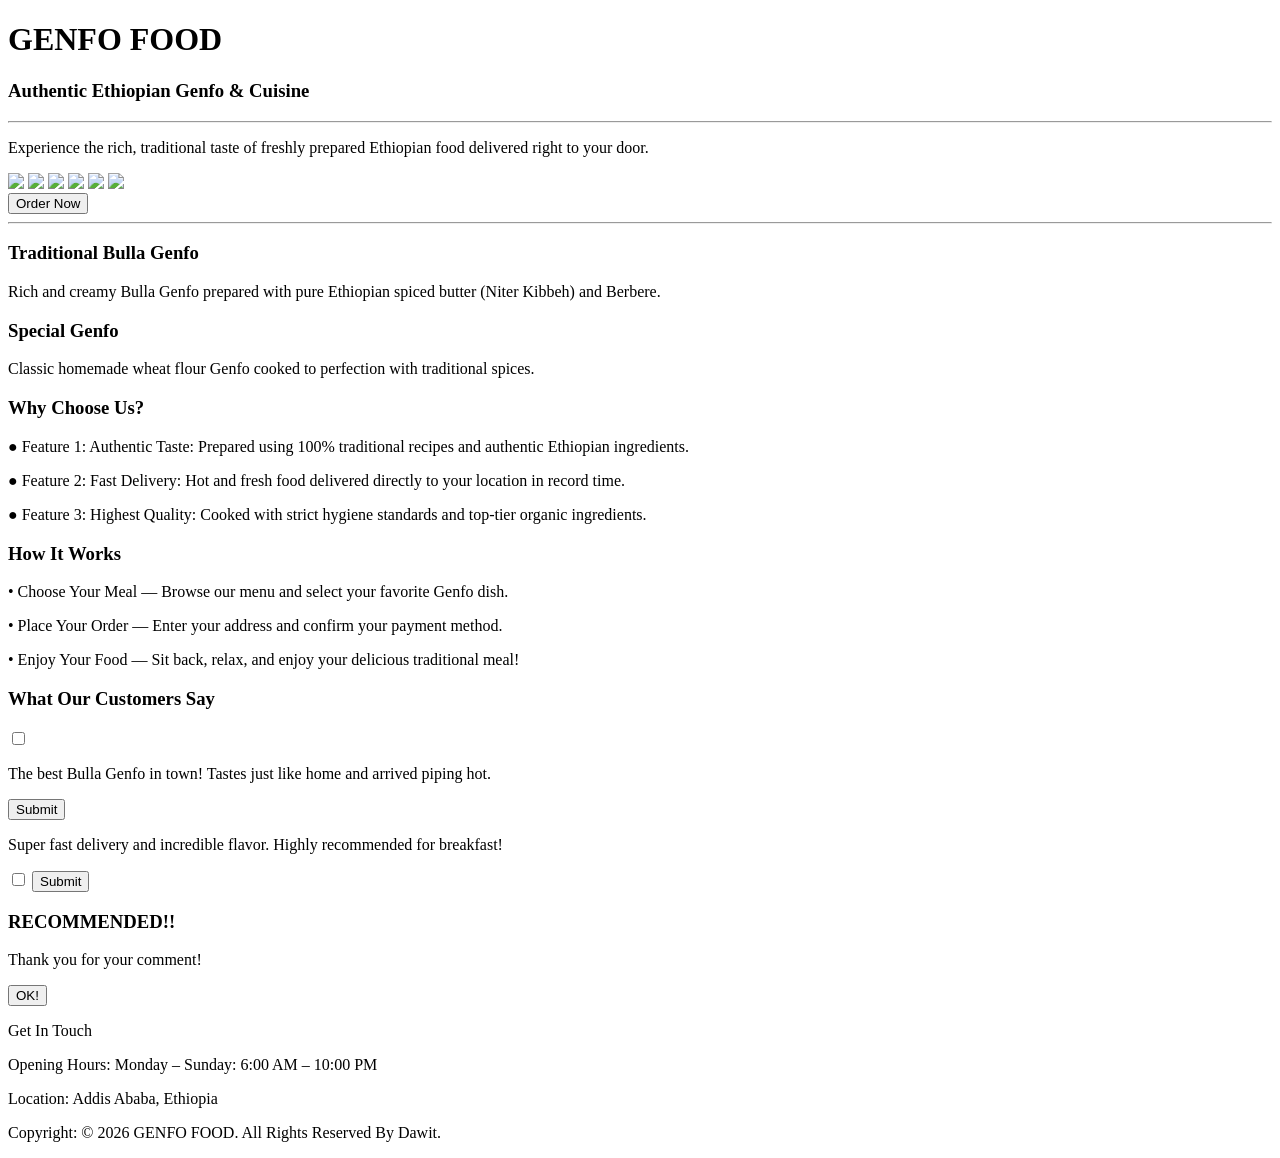
==== index.html @ d3ebfb3c "Add initial HTML structure for GENFO FOOD website" ====
<!DOCTYPE html>
<html>
  <head>
    <meta charset="utf-8">
    <meta name="viewport" content="width=device-width, initinal-scale=1.0">
    <link rel="stylesheet" href="style.css">
    <style>
      
    </style>
  </head>
  <body>
    <header>
      <h1 id="webName">GENFO FOOD</h1>
      <h3 id="Headtitle">Authentic Ethiopian Genfo & Cuisine</h3>
      <hr id="line">
      <p id="subtitle">Experience the rich, traditional taste of freshly prepared Ethiopian food delivered right to your door.</p>
    </header>
    <main>
      <section>
        <article>
          <div class="allfood">
            <img id="food1photo" src="food2.jpg">
            <img id="food2photo" src="food4.jpg">
            <img id="food3photo" src="food3.jpg">
            <img id="food4photo" src="food4.jpg">
            <img id="food5photo" src="food5.jpg">
            <img id="food6photo" src="food6.jpg">        
          </div>
          <button id="start">
            Order Now
          </button>
        </article>
      </section>
      <section id="Sabout">
        <hr id="line2">
        <h3 id="traditional">Traditional Bulla Genfo</h3>
        <article id="Aabout">
          <div id="Dabout">
            <p id="genfo">Rich and creamy Bulla Genfo prepared with pure Ethiopian spiced butter (Niter Kibbeh) and Berbere.</p>
            <h3 id="desGenfo">Special Genfo</h3>
            <p id="special-genfo">Classic homemade wheat flour Genfo cooked to perfection with traditional spices.</p>
          </div>
          <div id="why">
            <h3 id="WhyBig">Why Choose Us? </h3>
            <p id="whynote">&#9679; Feature 1: Authentic Taste: Prepared using 100% traditional recipes and authentic Ethiopian ingredients. </p>
            <p id="whynote2">&#9679; Feature 2: Fast Delivery: Hot and fresh food delivered directly to your location in record time.</p>
            <p id="whynote3">&#9679; Feature 3: Highest Quality: Cooked with strict hygiene standards and top-tier organic ingredients.</p>
          </div>
          <div id="How-To">
            <h3 id="HowBig">How It Works</h3>
            <p id="step1">&#8226; Choose Your Meal — Browse our menu and select your favorite Genfo dish.</p>
            <p id="step2">&#8226; Place Your Order — Enter your address and confirm your payment method.</p>
            <p id="step3">&#8226; Enjoy Your Food — Sit back, relax, and enjoy your delicious traditional meal!</p>
          </div>
          <div id="Revew">
            <h3 id="RevewBig">What Our Customers Say</h3>
            <input id="firstChack" type="checkbox">
            <p id="firstNote">The best Bulla Genfo in town! Tastes just like home and arrived piping hot.</p>
            <button id="first">Submit</button>
            <p id="second">Super fast delivery and incredible flavor. Highly recommended for breakfast!</p>
            <input id="secondChack" type="checkbox">
            <button id="secondBtn">Submit</button>
            <div class="Sucssus">
              <h3 id="recBig">RECOMMENDED!!</h3>
              <p id="recommend">Thank you for your comment!</p>
              <button id="DoneS">OK!</button>
            </div>
          </div>
        </article>
      </section>
      <footer id="Done">
        <p id="DoneTitle">Get In Touch</p>
        <p id="open">Opening Hours: Monday – Sunday: 6:00 AM – 10:00 PM</p>
        <p id="location">Location: Addis Ababa, Ethiopia</p>
        <p id="copy">Copyright: © 2026 GENFO FOOD. All Rights Reserved By Dawit.</p>
      </footer>
    </main>
    <script src="script.js"></script>
  </body>
</html>
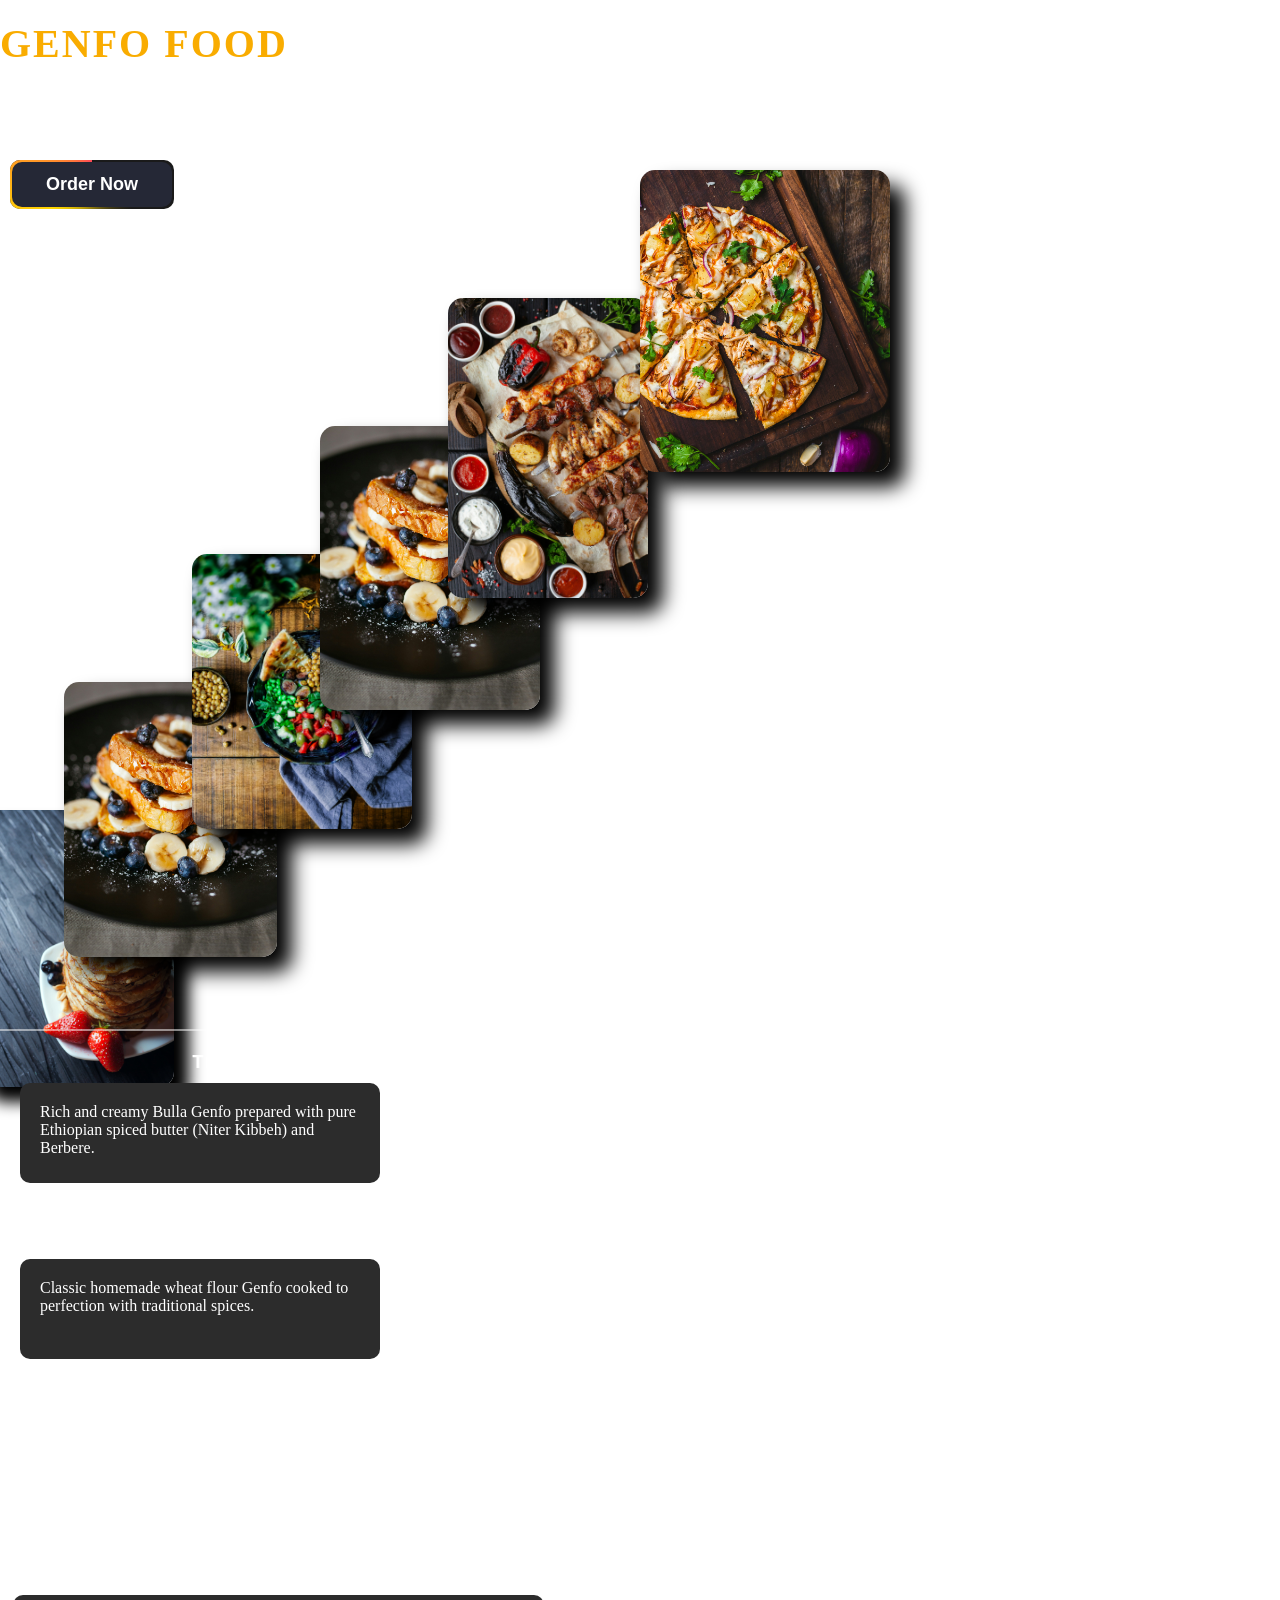
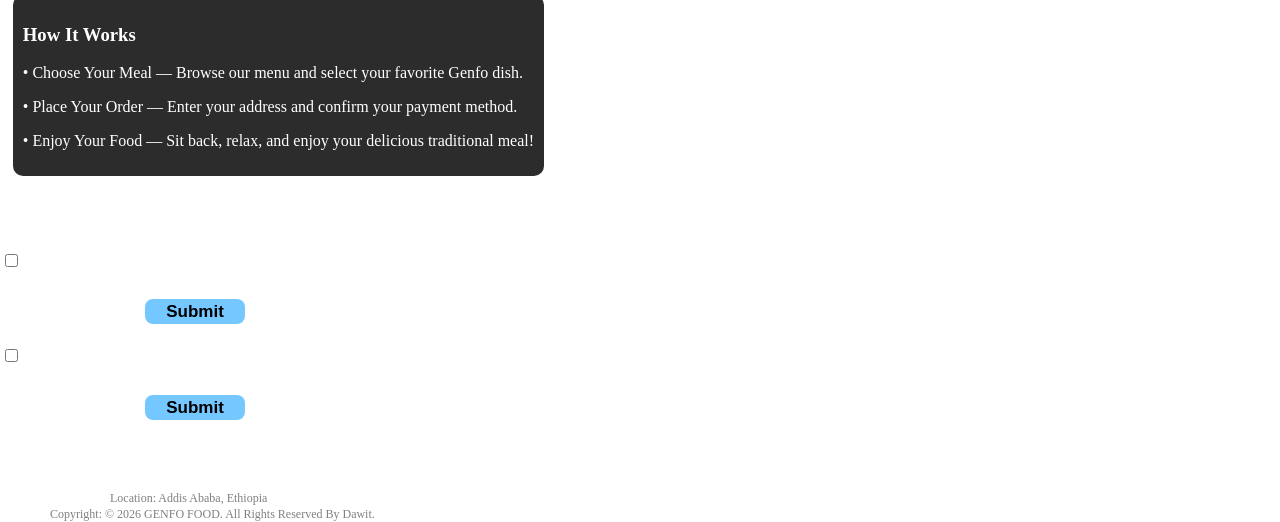
==== commit d21a2a7d: "Fix typo in viewport meta tag attribute" ====
--- a/index.html
+++ b/index.html
@@ -2,7 +2,7 @@
 <html>
   <head>
     <meta charset="utf-8">
-    <meta name="viewport" content="width=device-width, initinal-scale=1.0">
+    <meta name="viewport" content="width=device-width, initial-scale=1.0">
     <link rel="stylesheet" href="style.css">
     <style>
       
--- a/style.css
+++ b/style.css
@@ -0,0 +1,418 @@
+body{
+  color: white;
+  margin: 0;
+  padding: 0;
+  animation: smoothColorChange 10s infinite alternate ease-in-out;
+}
+#webName{
+    font-size: 40px;
+    font-weight: 800;
+    color: #f9ac00;
+    margin: 20px 0;
+    letter-spacing: 2px;
+}
+#line{
+  border: 1px solid;      
+    width: 500px;            
+    background-color: #838383;  
+    margin: 20px 0;          
+    opacity: 0.5;     
+}
+#Headtitle{
+  font-weight: 150;
+  margin-top: -15px;
+}
+#subtitle{
+  font-size: 16px;
+  font-weight: 250;
+}
+#food1photo{
+  position: absolute;
+  width: 200px;
+  height: auto;
+  border-radius: 15px;
+  box-shadow: 15px 15px 15px lab(0% 0 0);;
+  margin-top: 50%;
+  margin-left: -2%;
+  transition: .8s;
+}
+#food2photo{
+  position: absolute;
+  width: 213px;
+  height: auto;
+  border-radius: 15px;
+  box-shadow: 15px 15px 20px lab(0% 0 0);
+  margin-top: 40%;
+  margin-left: 5%;
+  transition: .8s;  
+}
+#food3photo{
+  position: absolute;
+  width: 220px;
+  height: auto;
+  border-radius: 15px;
+  box-shadow: 15px 15px 20px lab(0% 0 0);;
+  margin-top: 30%;
+  margin-left: 15%;
+  transition: .8s;
+}
+
+#food4photo{
+  position: absolute;
+  width: 220px;
+  height: auto;
+  border-radius: 15px;
+  box-shadow: 15px 15px 20px lab(0% 0 0);;
+  margin-top: 20%;
+  margin-left: 25%;
+  transition: .8s;
+}
+
+#food5photo{
+  position: absolute;
+  width: 200px;
+  height: auto;
+  border-radius: 15px;
+  box-shadow: 15px 15px 20px lab(0% 0 0);
+  margin-top: 10%;
+  margin-left: 35%;
+  transition: .8s;
+}
+#food6photo{
+  position: absolute;
+  width: 250px;
+  height: auto;
+  border-radius: 15px;
+  box-shadow: 15px 15px 20px lab(0% 0 0);
+  margin-top: 0%;
+  margin-left: 50%;
+  transition: .8s;
+}
+#food1photo:hover{
+  transition: .8s;
+  transform: translateY(245px);
+  box-shadow: 0 0 20px hwb(0 96% 4%);
+}
+#food2photo:hover{
+  transition: .8s;
+  transform: translateY(250px);
+  box-shadow: 0 0 20px hwb(0 96% 4%);
+}
+#food3photo:hover{
+  transition: .8s;
+  transform: translateY(260px);
+  box-shadow: 0 0 20px hwb(0 96% 4%);
+}
+#food4photo:hover{
+  transition: .8s;
+  transform: translateY(265px);
+  box-shadow: 0 0 20px hwb(0 96% 4%);
+}
+#food5photo:hover{
+  transition: .8s;
+  transform: translateY(270px);
+  box-shadow: 0 0 20px hwb(0 96% 4%);
+}
+#food6photo:hover{
+  transition: .8s;
+  transform: translateY(295px);
+  box-shadow: 0 0 20px hwb(0 96% 4%);
+}
+#food1photo:active{
+  transition: .8s;
+  transform: translateX(100px);
+}
+#food2photo:active{
+  transition: .8s;
+  transform: translateX(100px);
+}
+#food3photo:active{
+  transition: .8s;
+  transform: translateX(100px);
+}
+#food4photo:active{
+  transition: .8s;
+  transform: translateX(100px); 
+}
+#food5photo:active{
+  transition: .8s;
+  transform: translateX(100px);
+}
+#food6photo:active{
+  transition: .8s;
+  transform: translateX(-100px); 
+}
+
+#start{
+  position: relative;
+  padding: 14px 36px;
+  font-size: 18px;
+  font-weight: 700;
+  color: #ffffff;
+  background: #1a1a1a;
+  border: none;
+  border-radius: 10px;
+  overflow: hidden;
+  z-index: 1;
+  margin-top: -10px;
+  margin-left: 10px;
+  cursor: pointer;
+}
+#start:active{
+  background: hwb(0 57% 43%);
+}
+#start::before {
+    content: '';
+    position: absolute;
+    top: -50%;
+    left: -50%;
+    width: 200%;
+    height: 200%;
+    background: conic-gradient(transparent, transparent, #ffd700, #ff4757);
+    animation: rotateBorder 1s linear infinite;
+    z-index: -2;
+}
+#start::after {
+    content: '';
+    position: absolute;
+    inset: 2px;
+    background: #252836;
+    border-radius: 10px;
+    z-index: -1;
+}
+@keyframes rotateBorder {
+    0% {
+        transform: rotate(0deg);
+    }
+    100% {
+        transform: rotate(360deg);
+    }
+}
+#line2{
+  width: 500px;
+  transform: translateY(50rem);
+  border: 1px solid;                 
+  background-color: #838383;  
+  margin: 20px 0;          
+  opacity: 0.5;     
+}
+#traditional{
+  margin-left: 15%;
+  position: absolute;
+  margin-top: 50rem;
+  color: hwb(0 100% 0%);
+  font-family: monospace;
+  font-size: 20px;
+}
+#genfo{
+  position: absolute;
+  margin-top: 52rem;
+  margin-left: 20px;
+  background: lab(18% 0 0);
+  border-radius: 10px;
+  color: hwb(0 100% 0%);
+  width: 20rem;
+  height: 60px;
+  padding: 20px 20px 20px 20px;
+  transition: .6s;
+}
+#genfo:hover{
+  transform: translateY(-7px);
+}
+#desGenfo{
+  margin-left: 30%;
+  position: absolute;
+  margin-top: 60rem;
+  color: hwb(0 100% 0%);
+  font-family: monospace;
+  font-size: 20px;
+}
+
+#special-genfo{
+  position: absolute;
+  margin-top: 63rem;
+  margin-left: 20px;
+  background: lab(18% 0 0);
+  border-radius: 10px;
+  color: hwb(0 100% 0%);
+  width: 20rem;
+  height: 60px;
+  padding: 20px 20px 20px 20px;
+  transition: .6s;
+}
+#special-genfo:hover{
+  transform: translateY(-10px);
+}
+#WhyBig{
+  position: absolute;
+  margin-left: 5%;
+  margin-top: 70rem;
+  color: hwb(0 100% 0%);
+  font-weight: 200;
+}
+#whynote{
+  position: absolute;
+  margin-left: 5%;
+  margin-top: 74rem;
+  color: hwb(0 100% 0%);
+  font-weight: 200;
+}
+#whynote2{
+  position: absolute;
+  margin-left: 5%;
+  margin-top: 77rem;
+  color: hwb(0 100% 0%);
+  font-weight: 200;
+}
+#whynote3{
+  position: absolute;
+  margin-left: 5%;
+  margin-top: 80rem;
+  color: hwb(0 100% 0%);
+  font-weight: 200;
+}
+#How-To{
+  border-radius: 10px;
+  padding: 10px 10px;
+  background: #2c2c2c;
+  position: absolute;
+  margin-left: 1%;
+  margin-top: 84rem;
+  color: hwb(0 100% 0%);
+  font-weight: 200;
+}
+#RevewBig{
+  position: absolute;
+  margin-top: 98rem;
+  margin-left: 3px;
+}
+#first{
+  font-size: 17px;
+  font-weight: bold;
+  background: hwb(204 46% 0%);
+  border-radius: 8px;
+  width: 100px;
+  border: none;
+  height: 25px;
+  margin-left: 145px;
+  margin-top: 103rem;
+  position: absolute;
+  transition: .5s;
+}
+#first:active{
+  transform: translateY(-10px);
+  background: hwb(187 0% 51%);
+}
+#firstChack{
+  margin-left: 5px;
+  margin-top: 100.2rem;
+  position: absolute;
+}
+#firstNote{
+  font-weight: 300;
+  font-size: 17px;
+  width: 350px;
+  height: 50px;
+  position: absolute;
+  margin-top: 100rem;
+  margin-left: 6%;
+}
+#secondChack{
+  margin-left: 5px;
+  margin-top: 106.1rem;
+  position: absolute;
+}
+#secondBtn{
+  font-size: 17px;
+  font-weight: bold;
+  background: hwb(204 46% 0%);
+  border-radius: 8px;
+  width: 100px;
+  border: none;
+  height: 25px;
+  margin-left: 145px;
+  margin-top: 109rem;
+  position: absolute;
+  transition: .5s;
+}
+#secondBtn:active{
+  transform: translateY(-10px);
+  background: hwb(187 0% 51%);
+}
+#second{
+  font-weight: 300;
+  font-size: 17px;
+  width: 350px;
+  position: absolute;
+  margin-top: 106rem;
+  margin-left: 6%;
+}
+#DoneTitle{
+  position: absolute;
+  margin-top: 112rem;
+  margin-left: 3%;
+}
+#open{
+  position: absolute;
+  margin-top: 113rem;
+  margin-left: 3%;
+}
+#location{
+  font-size: 12px;
+  color: gray;
+  position: absolute;
+  margin-top: 115rem;
+  margin-left: 110px;
+}
+#copy{
+  font-size: 12px;
+  color: gray;
+  position: absolute;
+  margin-top: 116rem;
+  margin-left: 50px;
+}
+.Sucssus{
+  color: Black;
+  position: absolute;
+  background: hwb(0 100% 0%);
+  border-radius: 15px;
+  box-shadow: 10px 10px 15px Black;
+  padding: 10px 10px 10px 10px;
+  margin-top: 75rem;
+  margin-left: 100px;
+  opacity: -1;
+  transform: translateY(-10px);
+  transition: .5s ease; 
+}
+#DoneS{
+  margin-left: 75px;
+  border-radius: 5px;
+  background: lab(0% 0 0);
+  color: white;
+  font-weight: bold;
+  border: none;
+}
+#DoneS:active{
+  background: hwb(0 50% 50%);
+}
+#recBig{
+  color: hwb(121 9% 0%);
+}
+.Sucssus.show{
+  opacity: 1;
+  transform: translateY(10px);
+}
+@keyframes smoothColorChange {
+    0% {
+        background-color: #3c4055;
+    }
+    33% {
+        background-color: #4c4f5f; 
+    }
+    66% {
+        background-color: #515569; 
+    }
+    100% {
+        background-color: #303a47; 
+    }
+}
